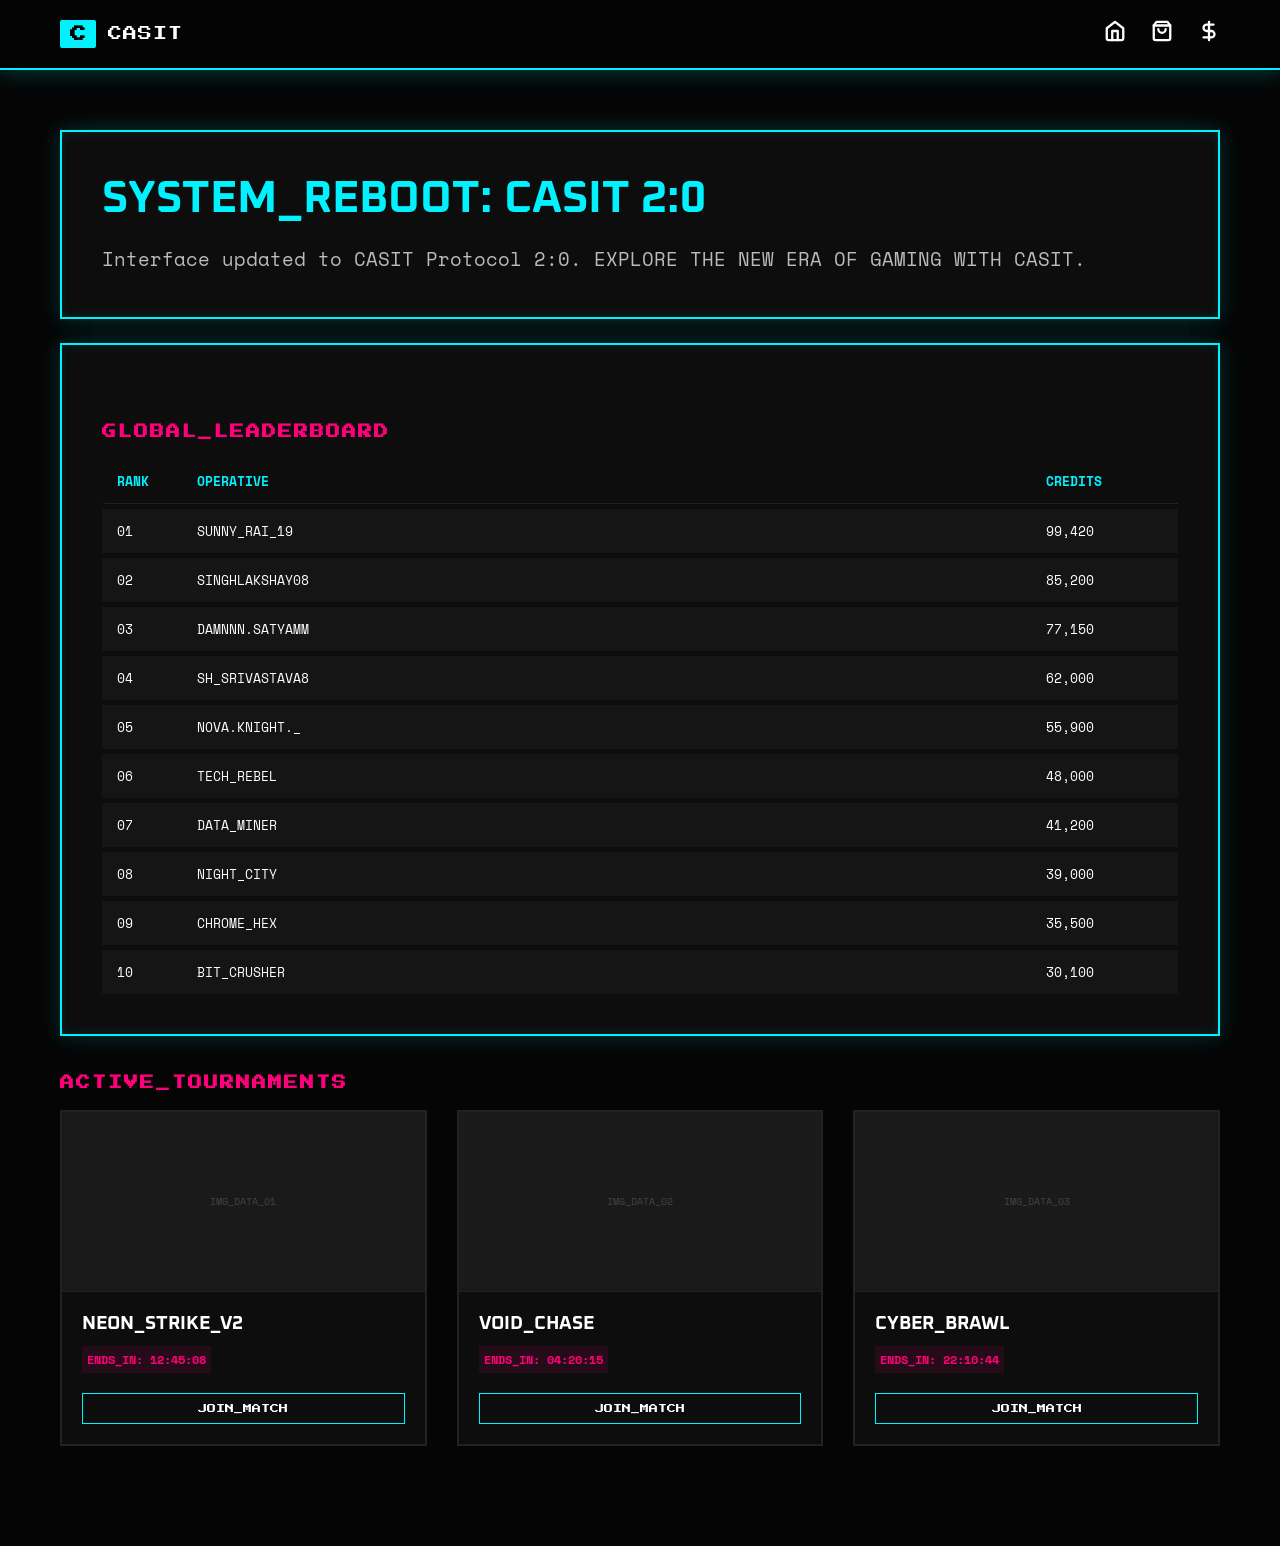
==== index.html @ 881e8f58 "Add files via upload" ====
<!DOCTYPE html>
<html lang="en">
<head>
    <meta charset="UTF-8">
    <meta name="viewport" content="width=device-width, initial-scale=1.0">
    <title>CASIT | Terminal Interface</title>
    <link href="https://fonts.googleapis.com/css2?family=Press+Start+2P&family=Space+Mono:wght@400;700&family=Oxanium:wght@400;700&display=swap" rel="stylesheet">
    <link rel="stylesheet" href="style.css">
</head>
<body>

    <nav class="navbar">
        <div class="container nav-wrapper">
            <div class="logo">
                <div class="logo-box">C</div>
                <span class="logo-text">CASIT</span>
            </div>

            <div class="nav-icons-group">
                    <a href="index.html" class="nav-icon-btn active-nav">
                    <svg xmlns="http://www.w3.org/2000/svg" width="22" height="22" viewBox="0 0 24 24" fill="none" stroke="currentColor" stroke-width="2.5" stroke-linecap="round" stroke-linejoin="round"><path d="m3 9 9-7 9 7v11a2 2 0 0 1-2 2H5a2 2 0 0 1-2-2z"/><polyline points="9 22 9 12 15 12 15 22"/></svg>
                    </a>

                    <a href="store.html" class="nav-icon-btn active-nav">                    
                    <svg xmlns="http://www.w3.org/2000/svg" width="22" height="22" viewBox="0 0 24 24" fill="none" stroke="currentColor" stroke-width="2.5" stroke-linecap="round" stroke-linejoin="round"><path d="M6 2 3 6v14a2 2 0 0 0 2 2h14a2 2 0 0 0 2-2V6l-3-4Z"/><path d="M3 6h18"/><path d="M16 10a4 4 0 0 1-8 0"/></svg>
                    </a>

                    <a href="wallet.html" class="nav-icon-btn active-nav">
                    <svg xmlns="http://www.w3.org/2000/svg" width="22" height="22" viewBox="0 0 24 24" fill="none" stroke="currentColor" stroke-width="2.5" stroke-linecap="round" stroke-linejoin="round"><line x1="12" x2="12" y1="2" y2="22"></line><path d="M17 5H9.5a3.5 3.5 0 0 0 0 7h5a3.5 3.5 0 0 1 0 7H6"></path></svg>
                    </a>
                </div>
        </div>
    </nav>

    <main class="container">
        <section class="info-section">
            <div class="cyber-box">
                <h2 class="responsive-header">SYSTEM_REBOOT: CASIT 2:0</h2>
                <p class="responsive-text">
                    Interface updated to CASIT Protocol 2:0. EXPLORE THE NEW ERA OF GAMING WITH CASIT.
                </p>
            </div>
        </section>
        <br>
        <section class="leaderboard-section">
    <div class="cyber-box">
        <h2 class="section-title">GLOBAL_LEADERBOARD</h2>
        <div class="leaderboard-table">
            <div class="lb-row lb-header">
                <span>RANK</span>
                <span>OPERATIVE</span>
                <span>CREDITS</span>
            </div>
            <div class="lb-row"><span>01</span><span>SUNNY_RAI_19</span><span>99,420</span></div>
            <div class="lb-row"><span>02</span><span>SINGHLAKSHAY08</span><span>85,200</span></div>
            <div class="lb-row"><span>03</span><span>DAMNNN.SATYAMM</span><span>77,150</span></div>
            <div class="lb-row"><span>04</span><span>SH_SRIVASTAVA8</span><span>62,000</span></div>
            <div class="lb-row"><span>05</span><span>NOVA.KNIGHT._</span><span>55,900</span></div>
            <div class="lb-row"><span>06</span><span>TECH_REBEL</span><span>48,000</span></div>
            <div class="lb-row"><span>07</span><span>DATA_MINER</span><span>41,200</span></div>
            <div class="lb-row"><span>08</span><span>NIGHT_CITY</span><span>39,000</span></div>
            <div class="lb-row"><span>09</span><span>CHROME_HEX</span><span>35,500</span></div>
            <div class="lb-row"><span>10</span><span>BIT_CRUSHER</span><span>30,100</span></div>
        </div>
    </div>
</section>

<section class="tournament-section">
    <h2 class="section-title">ACTIVE_TOURNAMENTS</h2>
    <div class="tournament-grid">
        <div class="t-card">
            <div class="t-image-holder">IMG_DATA_01</div>
            <div class="t-content">
                <h3>NEON_STRIKE_V2</h3>
                <div class="t-timer">ENDS_IN: 12:45:08</div>
                <button class="join-btn"><a href="members.html">JOIN_MATCH</a></button>
            </div>
        </div>
        <div class="t-card">
            <div class="t-image-holder">IMG_DATA_02</div>
            <div class="t-content">
                <h3>VOID_CHASE</h3>
                <div class="t-timer">ENDS_IN: 04:20:15</div>
                <button class="join-btn"><a href="members.html">JOIN_MATCH</a></button>
            </div>
        </div>
        <div class="t-card">
            <div class="t-image-holder">IMG_DATA_03</div>
            <div class="t-content">
                <h3>CYBER_BRAWL</h3>
                <div class="t-timer">ENDS_IN: 22:10:44</div>
                <button class="join-btn"><a href="members.html">JOIN_MATCH</a></button>
            </div>
        </div>
    </div>
</section>
    </main>

</body>
</html>
---- style.css ----
:root {
    --bg-black: #050505;
    --cyber-blue: #00f2ff;
    --cyber-pink: #ff007a;
    --text-white: #ffffff;
    --border-color: #222;
}

* {
    box-sizing: border-box;
    margin: 0;
    padding: 0;
}

body {
    background-color: var(--bg-black);
    color: var(--text-white);
    font-family: 'Space Mono', monospace;
    overflow-x: hidden;
}

.container {
    max-width: 1200px;
    margin: 0 auto;
    padding: 0 20px;
}

/* Navbar Fix */
.navbar {
    position: fixed;
    top: 0;
    width: 100%;
    height: 70px;
    background: rgba(5, 5, 5, 0.95);
    border-bottom: 2px solid var(--cyber-blue);
    display: flex;
    align-items: center;
    z-index: 1000;
    box-shadow: 0 4px 20px rgba(0, 242, 255, 0.2);
}

.nav-wrapper {
    display: flex;
    justify-content: space-between;
    align-items: center;
    width: 100%;
}

/* Logo Fix: High Contrast */
.logo {
    display: flex;
    align-items: center;
    gap: 12px;
}

.logo-box {
    background: var(--cyber-blue); /* Solid Bright Background */
    color: #000; /* Deep black text for contrast */
    padding: 6px 10px;
    font-family: 'Press Start 2P';
    font-size: 16px;
    font-weight: bold;
    border-radius: 2px;
}

.logo-text {
    font-family: 'Press Start 2P';
    font-size: 14px;
    color: var(--text-white);
    letter-spacing: 1px;
}

/* Icon Navigation group */
.nav-icons-group {
    display: flex;
    gap: 25px;
}

.nav-icon-btn {
    background: none;
    border: none;
    color: var(--text-white);
    cursor: pointer;
    transition: all 0.3s ease;
}

.nav-icon-btn:hover {
    color: var(--cyber-blue);
    filter: drop-shadow(0 0 8px var(--cyber-blue));
    transform: translateY(-2px);
}

/* Box with Shadow and Border */
.info-section {
    margin-top: 130px;
}

.cyber-box {
    border: 2px solid var(--cyber-blue);
    padding: 40px;
    background: #0d0d0d;
    position: relative;
    /* Neon Glow Shadow Effect */
    box-shadow: 0 0 20px rgba(0, 242, 255, 0.2), inset 0 0 10px rgba(0, 242, 255, 0.1);
}

/* Responsive Text sizes */
.responsive-header {
    font-family: 'Oxanium', sans-serif;
    color: var(--cyber-blue);
    font-size: clamp(1.4rem, 5vw, 2.8rem);
    margin-bottom: 15px;
    text-transform: uppercase;
}

.responsive-text {
    font-size: clamp(0.9rem, 2vw, 1.2rem);
    line-height: 1.8;
    color: #bbb;
}

/* Mobile Responsiveness */
@media (max-width: 480px) {
    .logo-text {
        font-size: 10px;
    }
    .cyber-box {
        padding: 20px;
    }
}

/* Section Titles */
.section-title {
    font-family: 'Press Start 2P', cursive;
    font-size: 14px;
    color: var(--cyber-pink);
    margin: 40px 0 20px 0;
    letter-spacing: 2px;
}

/* Leaderboard Table */
.leaderboard-table {
    display: flex;
    flex-direction: column;
    gap: 5px;
}

.lb-row {
    display: grid;
    grid-template-columns: 80px 1fr 120px;
    padding: 12px;
    background: rgba(255, 255, 255, 0.03);
    border-left: 3px solid transparent;
    font-size: 13px;
    transition: 0.2s;
}

.lb-row:hover {
    background: rgba(0, 242, 255, 0.05);
    border-left-color: var(--cyber-blue);
}

.lb-header {
    border-bottom: 1px solid var(--border-color);
    color: var(--cyber-blue);
    font-weight: bold;
    background: transparent;
}

/* Tournament Cards */
.tournament-grid {
    display: grid;
    grid-template-columns: repeat(auto-fit, minmax(300px, 1fr));
    gap: 30px;
    margin-bottom: 100px;
}

.t-card {
    border: 2px solid var(--border-color);
    background: #0d0d0d;
    transition: 0.3s;
}

.t-card:hover {
    border-color: var(--cyber-blue);
    box-shadow: 0 0 15px rgba(0, 242, 255, 0.2);
}

.t-image-holder {
    height: 180px;
    background: #1a1a1a;
    display: flex;
    align-items: center;
    justify-content: center;
    color: #444;
    font-size: 10px;
    border-bottom: 1px solid var(--border-color);
}

.t-content {
    padding: 20px;
}

.t-content h3 {
    font-family: 'Oxanium', sans-serif;
    color: var(--text-white);
    margin-bottom: 10px;
}

.t-timer {
    font-family: 'Space Mono';
    color: var(--cyber-pink);
    font-size: 12px;
    font-weight: bold;
    margin-bottom: 20px;
    background: rgba(255, 0, 122, 0.1);
    padding: 5px;
    display: inline-block;
}

.join-btn {
    width: 100%;
    padding: 10px;
    background: transparent;
    border: 1px solid var(--cyber-blue);
    color: var(--cyber-blue);
    font-family: 'Press Start 2P';
    font-size: 9px;
    cursor: pointer;
}

.join-btn a{
    text-decoration: none;
    color: white;
}

.join-btn:hover {
    background: var(--cyber-blue);
    color: #000;
}

/* Mobile Adjustments */
@media (max-width: 600px) {
    .lb-row {
        grid-template-columns: 50px 1fr 80px;
        font-size: 11px;
    }
}
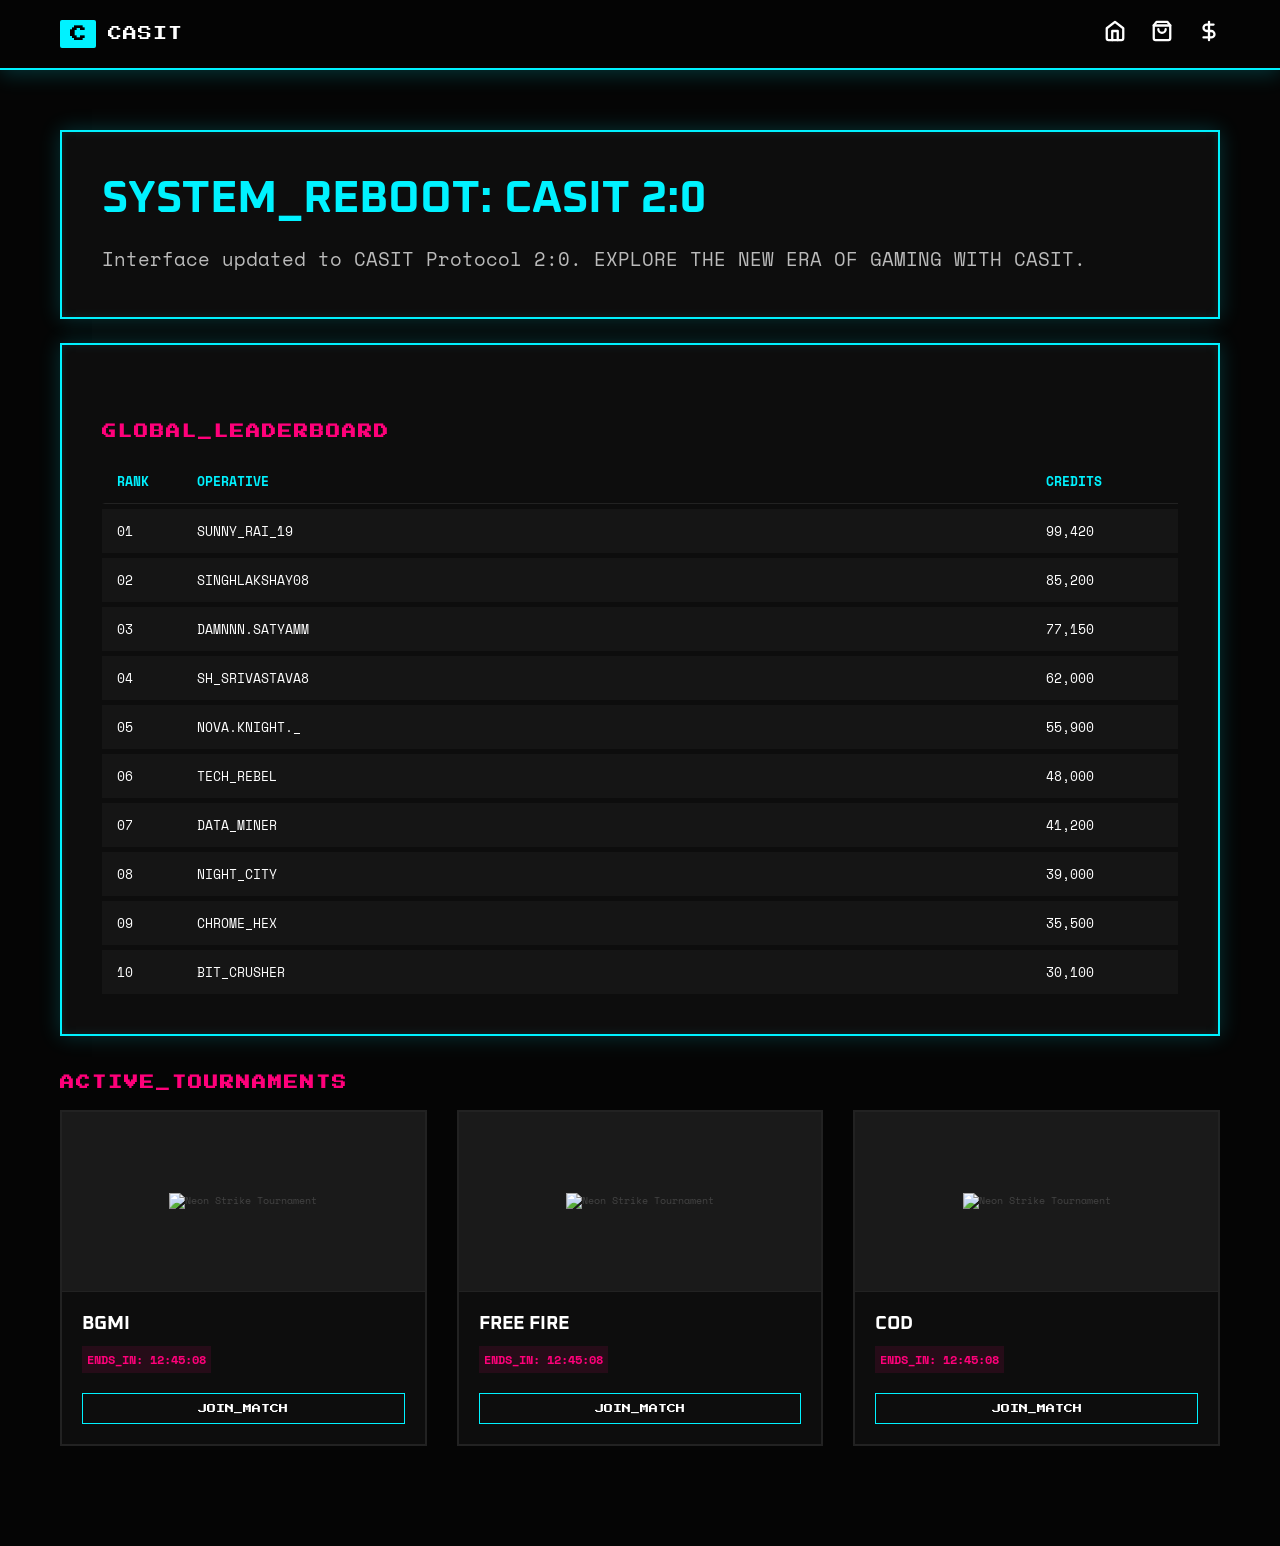
==== commit d60c3150: "Update index.html" ====
--- a/index.html
+++ b/index.html
@@ -1,100 +1,190 @@
-<!DOCTYPE html>
+<!doctype html>
 <html lang="en">
-<head>
-    <meta charset="UTF-8">
-    <meta name="viewport" content="width=device-width, initial-scale=1.0">
+  <head>
+    <meta charset="UTF-8" />
+    <meta name="viewport" content="width=device-width, initial-scale=1.0" />
     <title>CASIT | Terminal Interface</title>
-    <link href="https://fonts.googleapis.com/css2?family=Press+Start+2P&family=Space+Mono:wght@400;700&family=Oxanium:wght@400;700&display=swap" rel="stylesheet">
-    <link rel="stylesheet" href="style.css">
-</head>
-<body>
+    <link
+      href="https://fonts.googleapis.com/css2?family=Press+Start+2P&family=Space+Mono:wght@400;700&family=Oxanium:wght@400;700&display=swap"
+      rel="stylesheet"
+    />
+    <link rel="stylesheet" href="style.css" />
+  </head>
+  <body>
+    <nav class="navbar">
+      <div class="container nav-wrapper">
+        <div class="logo">
+          <div class="logo-box">C</div>
+          <span class="logo-text">CASIT</span>
+        </div>
 
-    <nav class="navbar">
-        <div class="container nav-wrapper">
-            <div class="logo">
-                <div class="logo-box">C</div>
-                <span class="logo-text">CASIT</span>
-            </div>
+        <div class="nav-icons-group">
+          <a href="index.html" class="nav-icon-btn active-nav">
+            <svg
+              xmlns="http://www.w3.org/2000/svg"
+              width="22"
+              height="22"
+              viewBox="0 0 24 24"
+              fill="none"
+              stroke="currentColor"
+              stroke-width="2.5"
+              stroke-linecap="round"
+              stroke-linejoin="round"
+            >
+              <path d="m3 9 9-7 9 7v11a2 2 0 0 1-2 2H5a2 2 0 0 1-2-2z" />
+              <polyline points="9 22 9 12 15 12 15 22" />
+            </svg>
+          </a>
 
-            <div class="nav-icons-group">
-                    <a href="index.html" class="nav-icon-btn active-nav">
-                    <svg xmlns="http://www.w3.org/2000/svg" width="22" height="22" viewBox="0 0 24 24" fill="none" stroke="currentColor" stroke-width="2.5" stroke-linecap="round" stroke-linejoin="round"><path d="m3 9 9-7 9 7v11a2 2 0 0 1-2 2H5a2 2 0 0 1-2-2z"/><polyline points="9 22 9 12 15 12 15 22"/></svg>
-                    </a>
+          <a href="store.html" class="nav-icon-btn active-nav">
+            <svg
+              xmlns="http://www.w3.org/2000/svg"
+              width="22"
+              height="22"
+              viewBox="0 0 24 24"
+              fill="none"
+              stroke="currentColor"
+              stroke-width="2.5"
+              stroke-linecap="round"
+              stroke-linejoin="round"
+            >
+              <path d="M6 2 3 6v14a2 2 0 0 0 2 2h14a2 2 0 0 0 2-2V6l-3-4Z" />
+              <path d="M3 6h18" />
+              <path d="M16 10a4 4 0 0 1-8 0" />
+            </svg>
+          </a>
 
-                    <a href="store.html" class="nav-icon-btn active-nav">                    
-                    <svg xmlns="http://www.w3.org/2000/svg" width="22" height="22" viewBox="0 0 24 24" fill="none" stroke="currentColor" stroke-width="2.5" stroke-linecap="round" stroke-linejoin="round"><path d="M6 2 3 6v14a2 2 0 0 0 2 2h14a2 2 0 0 0 2-2V6l-3-4Z"/><path d="M3 6h18"/><path d="M16 10a4 4 0 0 1-8 0"/></svg>
-                    </a>
-
-                    <a href="wallet.html" class="nav-icon-btn active-nav">
-                    <svg xmlns="http://www.w3.org/2000/svg" width="22" height="22" viewBox="0 0 24 24" fill="none" stroke="currentColor" stroke-width="2.5" stroke-linecap="round" stroke-linejoin="round"><line x1="12" x2="12" y1="2" y2="22"></line><path d="M17 5H9.5a3.5 3.5 0 0 0 0 7h5a3.5 3.5 0 0 1 0 7H6"></path></svg>
-                    </a>
-                </div>
+          <a href="wallet.html" class="nav-icon-btn active-nav">
+            <svg
+              xmlns="http://www.w3.org/2000/svg"
+              width="22"
+              height="22"
+              viewBox="0 0 24 24"
+              fill="none"
+              stroke="currentColor"
+              stroke-width="2.5"
+              stroke-linecap="round"
+              stroke-linejoin="round"
+            >
+              <line x1="12" x2="12" y1="2" y2="22"></line>
+              <path
+                d="M17 5H9.5a3.5 3.5 0 0 0 0 7h5a3.5 3.5 0 0 1 0 7H6"
+              ></path>
+            </svg>
+          </a>
         </div>
+      </div>
     </nav>
 
     <main class="container">
-        <section class="info-section">
-            <div class="cyber-box">
-                <h2 class="responsive-header">SYSTEM_REBOOT: CASIT 2:0</h2>
-                <p class="responsive-text">
-                    Interface updated to CASIT Protocol 2:0. EXPLORE THE NEW ERA OF GAMING WITH CASIT.
-                </p>
+      <section class="info-section">
+        <div class="cyber-box">
+          <h2 class="responsive-header">SYSTEM_REBOOT: CASIT 2:0</h2>
+          <p class="responsive-text">
+            Interface updated to CASIT Protocol 2:0. EXPLORE THE NEW ERA OF
+            GAMING WITH CASIT.
+          </p>
+        </div>
+      </section>
+      <br />
+      <section class="leaderboard-section">
+        <div class="cyber-box">
+          <h2 class="section-title">GLOBAL_LEADERBOARD</h2>
+          <div class="leaderboard-table">
+            <div class="lb-row lb-header">
+              <span>RANK</span>
+              <span>OPERATIVE</span>
+              <span>CREDITS</span>
             </div>
-        </section>
-        <br>
-        <section class="leaderboard-section">
-    <div class="cyber-box">
-        <h2 class="section-title">GLOBAL_LEADERBOARD</h2>
-        <div class="leaderboard-table">
-            <div class="lb-row lb-header">
-                <span>RANK</span>
-                <span>OPERATIVE</span>
-                <span>CREDITS</span>
+            <div class="lb-row">
+              <span>01</span><span>SUNNY_RAI_19</span><span>99,420</span>
             </div>
-            <div class="lb-row"><span>01</span><span>SUNNY_RAI_19</span><span>99,420</span></div>
-            <div class="lb-row"><span>02</span><span>SINGHLAKSHAY08</span><span>85,200</span></div>
-            <div class="lb-row"><span>03</span><span>DAMNNN.SATYAMM</span><span>77,150</span></div>
-            <div class="lb-row"><span>04</span><span>SH_SRIVASTAVA8</span><span>62,000</span></div>
-            <div class="lb-row"><span>05</span><span>NOVA.KNIGHT._</span><span>55,900</span></div>
-            <div class="lb-row"><span>06</span><span>TECH_REBEL</span><span>48,000</span></div>
-            <div class="lb-row"><span>07</span><span>DATA_MINER</span><span>41,200</span></div>
-            <div class="lb-row"><span>08</span><span>NIGHT_CITY</span><span>39,000</span></div>
-            <div class="lb-row"><span>09</span><span>CHROME_HEX</span><span>35,500</span></div>
-            <div class="lb-row"><span>10</span><span>BIT_CRUSHER</span><span>30,100</span></div>
+            <div class="lb-row">
+              <span>02</span><span>SINGHLAKSHAY08</span><span>85,200</span>
+            </div>
+            <div class="lb-row">
+              <span>03</span><span>DAMNNN.SATYAMM</span><span>77,150</span>
+            </div>
+            <div class="lb-row">
+              <span>04</span><span>SH_SRIVASTAVA8</span><span>62,000</span>
+            </div>
+            <div class="lb-row">
+              <span>05</span><span>NOVA.KNIGHT._</span><span>55,900</span>
+            </div>
+            <div class="lb-row">
+              <span>06</span><span>TECH_REBEL</span><span>48,000</span>
+            </div>
+            <div class="lb-row">
+              <span>07</span><span>DATA_MINER</span><span>41,200</span>
+            </div>
+            <div class="lb-row">
+              <span>08</span><span>NIGHT_CITY</span><span>39,000</span>
+            </div>
+            <div class="lb-row">
+              <span>09</span><span>CHROME_HEX</span><span>35,500</span>
+            </div>
+            <div class="lb-row">
+              <span>10</span><span>BIT_CRUSHER</span><span>30,100</span>
+            </div>
+          </div>
         </div>
-    </div>
-</section>
+      </section>
 
-<section class="tournament-section">
-    <h2 class="section-title">ACTIVE_TOURNAMENTS</h2>
-    <div class="tournament-grid">
-        <div class="t-card">
-            <div class="t-image-holder">IMG_DATA_01</div>
+      <section class="tournament-section">
+        <h2 class="section-title">ACTIVE_TOURNAMENTS</h2>
+        <div class="tournament-grid">
+          <div class="t-card">
+            <div class="t-image-holder">
+              <img
+                src="img/bgmi.png"
+                alt="Neon Strike Tournament"
+                class="tournament-img"
+              />
+            </div>
             <div class="t-content">
-                <h3>NEON_STRIKE_V2</h3>
-                <div class="t-timer">ENDS_IN: 12:45:08</div>
-                <button class="join-btn"><a href="members.html">JOIN_MATCH</a></button>
+              <h3>BGMI</h3>
+              <div class="t-timer">ENDS_IN: 12:45:08</div>
+              <button class="join-btn">
+                <a href="members.html">JOIN_MATCH</a>
+              </button>
             </div>
+          </div>
+
+          <div class="t-card">
+            <div class="t-image-holder">
+              <img
+                src="img/ff.png"
+                alt="Neon Strike Tournament"
+                class="tournament-img"
+              />
+            </div>
+            <div class="t-content">
+              <h3>FREE FIRE</h3>
+              <div class="t-timer">ENDS_IN: 12:45:08</div>
+              <button class="join-btn">
+                <a href="members.html">JOIN_MATCH</a>
+              </button>
+            </div>
+          </div>
+
+          <div class="t-card">
+            <div class="t-image-holder">
+              <img
+                src="img/cod.png"
+                alt="Neon Strike Tournament"
+                class="tournament-img"
+              />
+            </div>
+            <div class="t-content">
+              <h3>COD</h3>
+              <div class="t-timer">ENDS_IN: 12:45:08</div>
+              <button class="join-btn">
+                <a href="members.html">JOIN_MATCH</a>
+              </button>
+            </div>
+          </div>
         </div>
-        <div class="t-card">
-            <div class="t-image-holder">IMG_DATA_02</div>
-            <div class="t-content">
-                <h3>VOID_CHASE</h3>
-                <div class="t-timer">ENDS_IN: 04:20:15</div>
-                <button class="join-btn"><a href="members.html">JOIN_MATCH</a></button>
-            </div>
-        </div>
-        <div class="t-card">
-            <div class="t-image-holder">IMG_DATA_03</div>
-            <div class="t-content">
-                <h3>CYBER_BRAWL</h3>
-                <div class="t-timer">ENDS_IN: 22:10:44</div>
-                <button class="join-btn"><a href="members.html">JOIN_MATCH</a></button>
-            </div>
-        </div>
-    </div>
-</section>
+      </section>
     </main>
-
-</body>
-</html>+  </body>
+</html>
